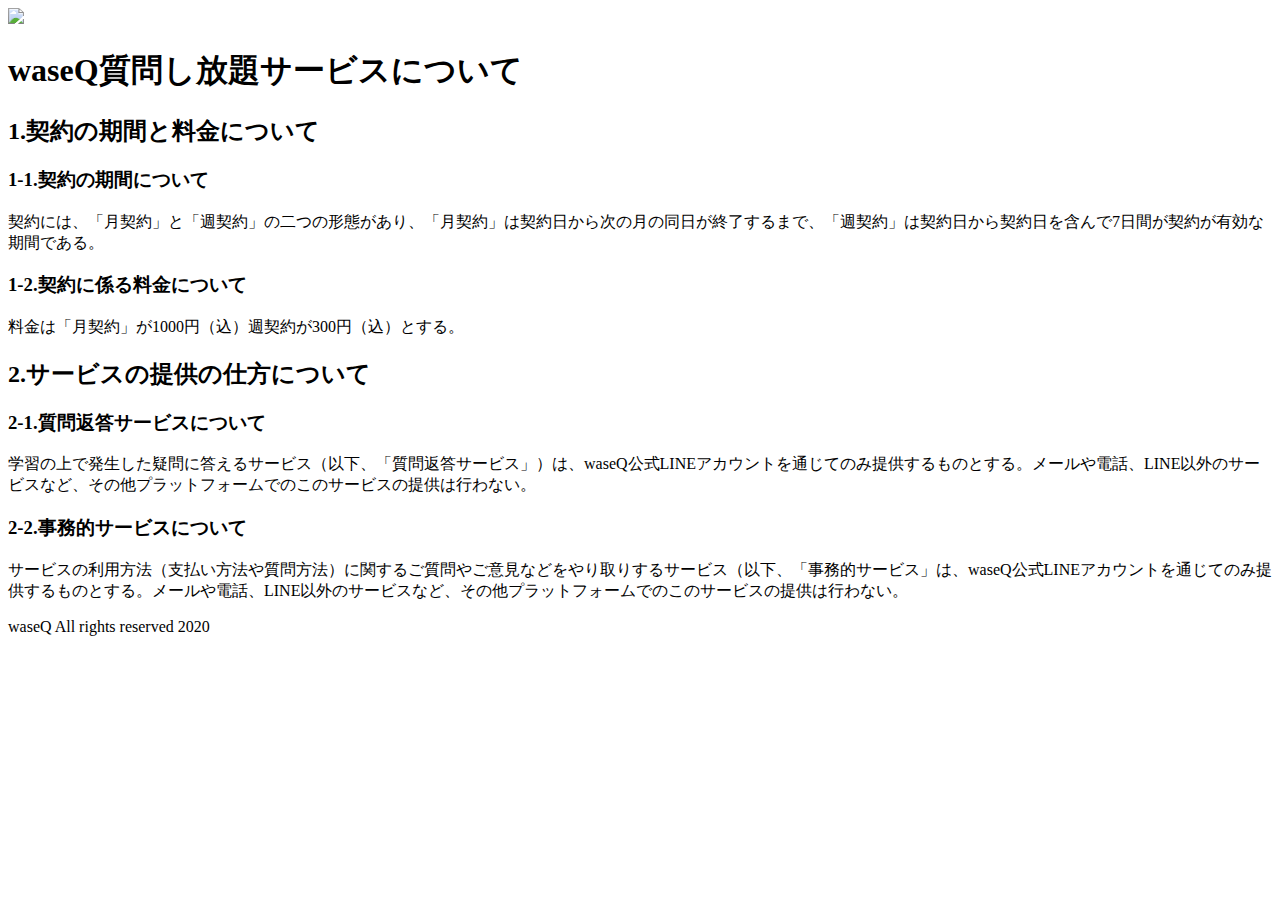
==== index.html @ 445db0e9 "terms renamed" ====
<!DOCTYPE html>
<html>
    <head>
        <title>waseQ | 早大生による自宅学習支援</title>
        <link rel="stylesheet" href="fulico.css">
        <link rel="stylesheet" href="responsive.css">
        <link rel="stylesheet" href="terms.css">

        <!--<script src="https://code.jquery.com/jquery-3.5.0.min.js" integrity="sha256-xNzN2a4ltkB44Mc/Jz3pT4iU1cmeR0FkXs4pru/JxaQ=" crossorigin="anonymous"></script>-->
        <script src="https://ajax.googleapis.com/ajax/libs/jquery/2.1.4/jquery.min.js"></script>
        
        <!--responsive???-->
        <meta name="viewport" content="width=device-width, initial-scale=1, shrink-to-fit=no">
    </head>
    <body>
        <header>
            <img class="header-logo" src="waseQlogo.jpg">
        </header>
        <div class="terms">
            <h1 class="terms-logo">waseQ質問し放題サービスについて</h1>
            <h2 class="terms-heading">1.契約の期間と料金について</h2>
            <h3 class="terms-minihead">1-1.契約の期間について</h3>
            <p class="terms-text">契約には、「月契約」と「週契約」の二つの形態があり、「月契約」は契約日から次の月の同日が終了するまで、「週契約」は契約日から契約日を含んで7日間が契約が有効な期間である。</p>
            <h3 class="terms-minihead">1-2.契約に係る料金について</h3>
            <p class="terms-text">料金は「月契約」が1000円（込）週契約が300円（込）とする。</p>
            <h2 class="terms-heading">2.サービスの提供の仕方について</h2>
            <h3 class="terms-minihead">2-1.質問返答サービスについて</h3>
            <p class="terms-text">学習の上で発生した疑問に答えるサービス（以下、「質問返答サービス」）は、waseQ公式LINEアカウントを通じてのみ提供するものとする。メールや電話、LINE以外のサービスなど、その他プラットフォームでのこのサービスの提供は行わない。</p>
            <h3 class="terms-minihead">2-2.事務的サービスについて</h3>
            <p class="terms-text">サービスの利用方法（支払い方法や質問方法）に関するご質問やご意見などをやり取りするサービス（以下、「事務的サービス」は、waseQ公式LINEアカウントを通じてのみ提供するものとする。メールや電話、LINE以外のサービスなど、その他プラットフォームでのこのサービスの提供は行わない。</p>

        </div>

        <footer>
            <p class="footer-text">waseQ All rights reserved 2020</p>
        </footer>

        <!--<script>
            $(function(){
                $(window).scroll(function(){
                    var scrollPosi = $(document).scrollTop();
                    if(scrollPosi > 10){
                        $('header').animate({'box-shadow':'slategrey 0px 8px 8px'}, 500)
                    }else{
                        $('header').animate({'box-shadow':'white 0px 4px 4px'}, 500)
                    }
                });
               
            });
        </script>-->

    </body>
</html>
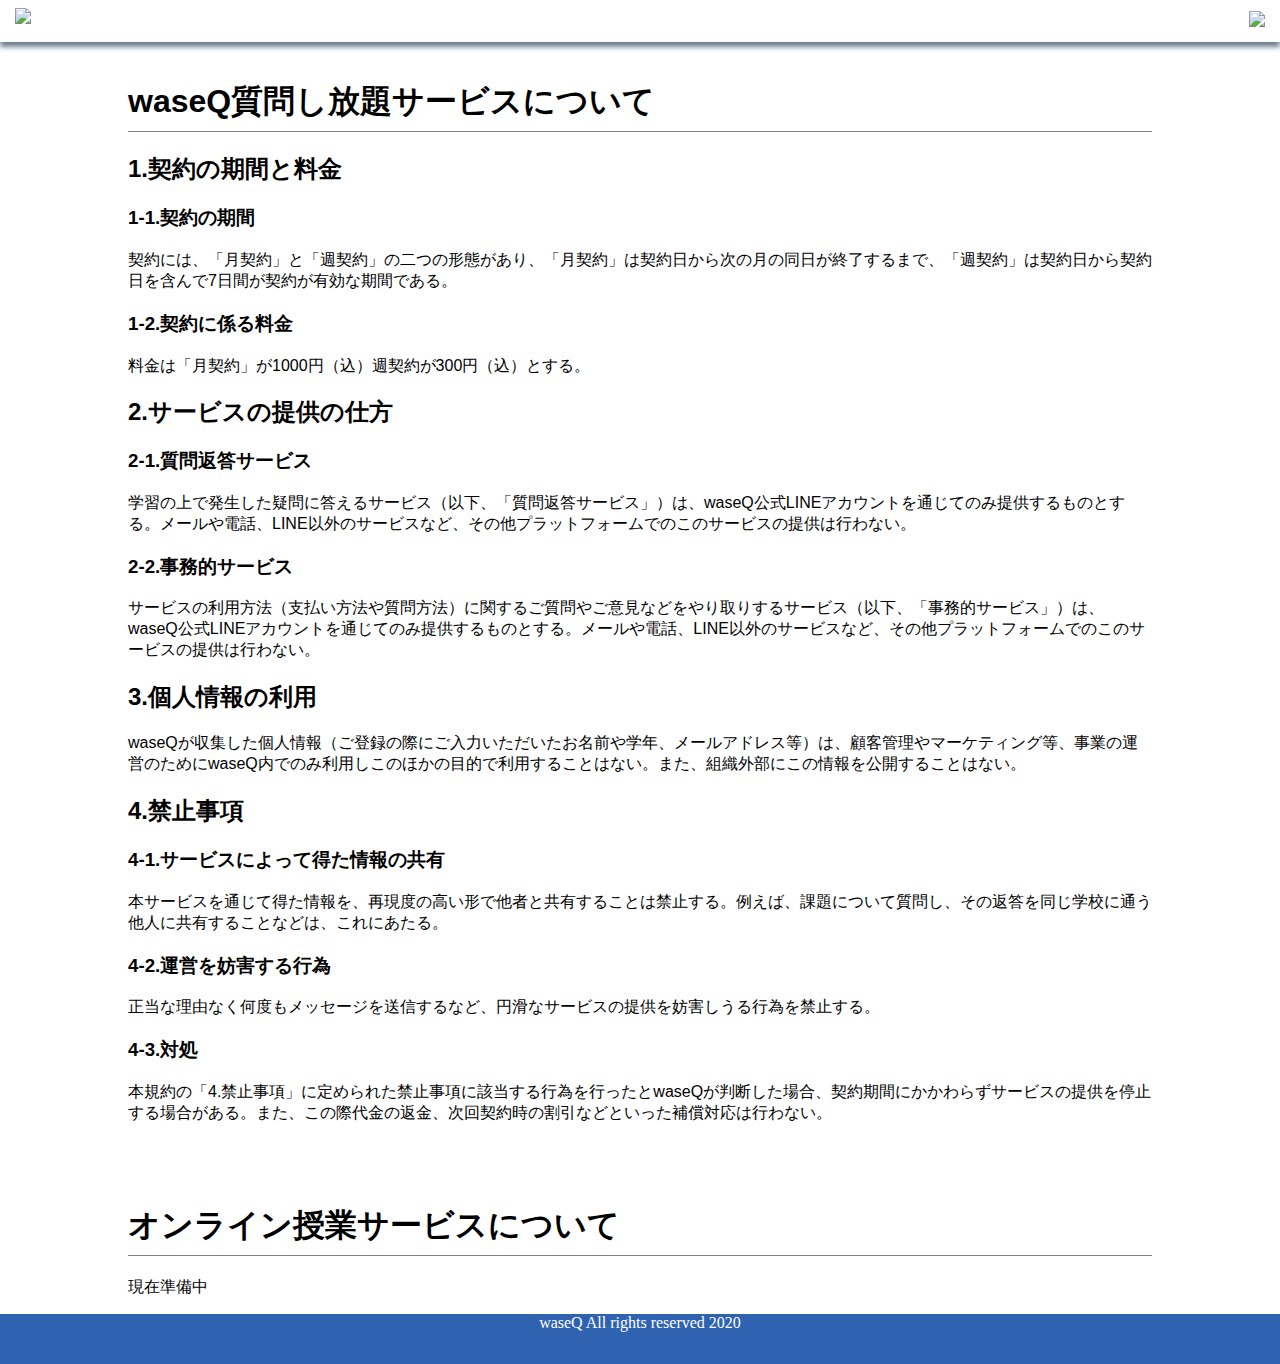
==== commit d7c47587: "PI included" ====
--- a/index.html
+++ b/index.html
@@ -15,20 +15,34 @@
     <body>
         <header>
             <img class="header-logo" src="waseQlogo.jpg">
+            <a class="header-right" href="https://lin.ee/4X316qq8a"><img class="line-btn" height="36" border="0" src="https://scdn.line-apps.com/n/line_add_friends/btn/ja.png"></a>
         </header>
         <div class="terms">
             <h1 class="terms-logo">waseQ質問し放題サービスについて</h1>
-            <h2 class="terms-heading">1.契約の期間と料金について</h2>
-            <h3 class="terms-minihead">1-1.契約の期間について</h3>
+            <h2 class="terms-heading">1.契約の期間と料金</h2>
+            <h3 class="terms-minihead">1-1.契約の期間</h3>
             <p class="terms-text">契約には、「月契約」と「週契約」の二つの形態があり、「月契約」は契約日から次の月の同日が終了するまで、「週契約」は契約日から契約日を含んで7日間が契約が有効な期間である。</p>
-            <h3 class="terms-minihead">1-2.契約に係る料金について</h3>
+            <h3 class="terms-minihead">1-2.契約に係る料金</h3>
             <p class="terms-text">料金は「月契約」が1000円（込）週契約が300円（込）とする。</p>
-            <h2 class="terms-heading">2.サービスの提供の仕方について</h2>
-            <h3 class="terms-minihead">2-1.質問返答サービスについて</h3>
+            <h2 class="terms-heading">2.サービスの提供の仕方</h2>
+            <h3 class="terms-minihead">2-1.質問返答サービス</h3>
             <p class="terms-text">学習の上で発生した疑問に答えるサービス（以下、「質問返答サービス」）は、waseQ公式LINEアカウントを通じてのみ提供するものとする。メールや電話、LINE以外のサービスなど、その他プラットフォームでのこのサービスの提供は行わない。</p>
-            <h3 class="terms-minihead">2-2.事務的サービスについて</h3>
-            <p class="terms-text">サービスの利用方法（支払い方法や質問方法）に関するご質問やご意見などをやり取りするサービス（以下、「事務的サービス」は、waseQ公式LINEアカウントを通じてのみ提供するものとする。メールや電話、LINE以外のサービスなど、その他プラットフォームでのこのサービスの提供は行わない。</p>
+            <h3 class="terms-minihead">2-2.事務的サービス</h3>
+            <p class="terms-text">サービスの利用方法（支払い方法や質問方法）に関するご質問やご意見などをやり取りするサービス（以下、「事務的サービス」）は、waseQ公式LINEアカウントを通じてのみ提供するものとする。メールや電話、LINE以外のサービスなど、その他プラットフォームでのこのサービスの提供は行わない。</p>
+            <h2 class="terms-heading">3.個人情報の利用</h2>
+            <p class="terms-text">waseQが収集した個人情報（ご登録の際にご入力いただいたお名前や学年、メールアドレス等）は、顧客管理やマーケティング等、事業の運営のためにwaseQ内でのみ利用しこのほかの目的で利用することはない。また、組織外部にこの情報を公開することはない。</p>
+            <h2 class="terms-heading">4.禁止事項</h2>
+            <h3 class="terms-minihead">4-1.サービスによって得た情報の共有</h3>
+            <p class="terms-text">本サービスを通じて得た情報を、再現度の高い形で他者と共有することは禁止する。例えば、課題について質問し、その返答を同じ学校に通う他人に共有することなどは、これにあたる。</p>
+            <h3 class="terms-minihead">4-2.運営を妨害する行為</h3>
+            <p class="terms-text">正当な理由なく何度もメッセージを送信するなど、円滑なサービスの提供を妨害しうる行為を禁止する。</p>
+            <h3 class="terms-minihead">4-3.対処</h3>
+            <p class="terms-text">本規約の「4.禁止事項」に定められた禁止事項に該当する行為を行ったとwaseQが判断した場合、契約期間にかかわらずサービスの提供を停止する場合がある。また、この際代金の返金、次回契約時の割引などといった補償対応は行わない。</p>
 
+
+            <h1 class="terms-logo">オンライン授業サービスについて</h1>
+
+            <p class="terms-text">現在準備中</p>
         </div>
 
         <footer>
--- a/fulico.css
+++ b/fulico.css
@@ -0,0 +1,51 @@
+html, body{
+    margin: 0;
+    margin-block-start: 0;
+    margin-block-end: 0;
+    padding: 0;
+    
+}
+
+header{
+    background-color: white;
+    width: 100%;
+    position: fixed;
+    top: 0px;
+    box-shadow: slategray 0px 5px 5px;
+    
+}
+
+.header-logo{
+    height: 35px;
+    padding: 8px 15px;
+
+}
+
+.header-list{
+    list-style-type: none;
+    float: right;  
+    display: flex;
+    font-family: 'Segoe UI', Tahoma, Geneva, Verdana, sans-serif;
+    margin-right: 50px;
+}
+
+.header-list li{
+    margin-left: 20px;
+
+}
+
+.copy{
+    background-image: url(copy2.jpg);
+    background-size: cover;
+    width: 100%;
+    height: 1000px;
+    
+
+}
+
+.copy-text{
+    font-family: font-family: "UD Digi Kyokasho N-B";
+    height: 100%; 
+    
+
+}--- a/terms.css
+++ b/terms.css
@@ -0,0 +1,36 @@
+.header-right{
+    float: right;
+    margin-top: 11.1px;
+    margin-right: 15px;
+    margin-bottom: 11.1px;
+    padding: 0 0;
+}
+
+
+.terms{
+    width: 80%;
+    margin: 0 auto;
+    font-family: 'Segoe UI', Tahoma, Geneva, Verdana, sans-serif;
+    
+
+}
+
+.terms-logo{
+    margin-top: 80px;
+    border-bottom: gray solid 1px;
+    padding-bottom: 7px;
+}
+
+footer{
+    width: 100%;
+    height: 50px;
+    text-align: center;
+    color: white;
+    background-color: rgb(47, 99, 177);
+    
+}
+
+.footer-text{
+    height: inherit;
+    inline-size: 100%;
+}